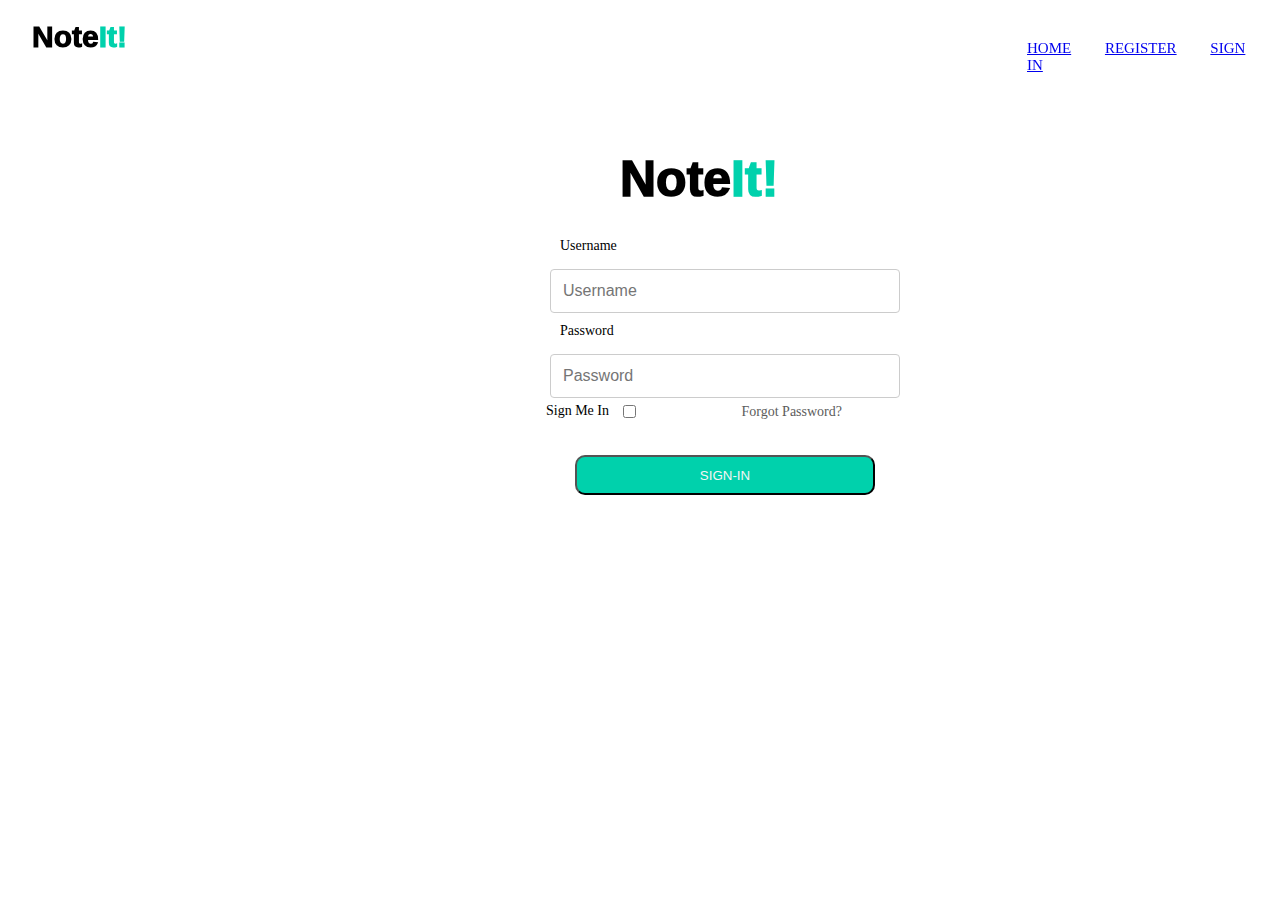
==== index.html @ 84148d97 "first commit" ====
<!DOCTYPE html>
<html lang="en">
<head>
    <meta charset="UTF-8">
    <meta name="viewport" content="width=device-width, initial-scale=1.0">
    <title>Document</title>
    <link rel="stylesheet" href="style.css">
</head>
<body>
    

    <div class="container">
        <div class="logo">
            <h1>Note<span>It!</span></h1>
            <div class="nav">
                <a href="home.html">HOME</a>
                <a href="register">REGISTER</a>
                <a href="start.html">SIGN IN</a>
            </nav>
            </div>
        </div>

       
          
               
                
                    <div class="form">
                        <h2>Note<span>It!</span></h1>
                        <label for="username">Username</label>
                        <input type="text" id="username" placeholder="Username">
            
                        <label for="password">Password</label>
                        <input type="password" id="password" placeholder="Password">
            
                        <div class="checkbox">
                            <input type="checkbox" id="remember">
                            <label for="remember">Sign Me In</label>
                        </div>
            
                        <div class="forgot-password">
                            <a href="#">Forgot Password?</a>
                        </div>
            
                        <div class="button">
                            <button type="submit" class="btn">SIGN-IN</button>
                          </div>
                    </div>
             
        
    </div>
</body>
</html>
---- style.css ----
* {
    margin: 0;
    padding: 0;
    box-sizing: border-box;
    scroll-behavior: smooth;
  }
  
  h1 {
    margin-top: -20px;
    font-family: Arial, Helvetica, sans-serif;
    font-size: 30px;
    font-weight: 1000;
    color: #000;
  }
  
  span {
    color: #00D1AC;
  }
  
  .nav {
    font-weight: 50;
    font-size: 15px;
    margin-left: 150px;
    padding-left: 750px;
  }
  
  .nav a {
    padding-right: 30px;
  }
  .logo {
    position: fixed;
    width: 100%;
    height: 130px;
    top: 0;
    left: 0;
    padding: 2.5rem 2%;
    padding-left: 2.5%;
    
    display: flex;
  }

  .form {
    margin-top: 150px;
    padding-left: 550px;

}
.form input[type="text"],
.form input[type="password"] {
    width: 350px;
    padding: 12px;
    margin: 10px 0;
    border: 1px solid #ccc;
    border-radius: 4px;
    font-size: 16px;
}
.form label {
    font-size: 14px;
    color: #000;
    margin-bottom: 5px;
    display: block;
    text-align: left;
    margin-left: 10px;
}
.form .checkbox {
    display: flex;
    align-items: center;
    justify-content: left;
    margin-left: 10%;
    margin-top: -5px;
}
.form .checkbox input {
    margin-right: -100px;
    margin-top: -5px;

}
.form .forgot-password {
    text-align: right;
    margin-right: 60%;
    margin-top: -20px;
    font-size: 14px;
}
.form .forgot-password a {
    color: #5c5c5c;
    text-decoration: none;
}
.form .forgot-password a:hover {
    text-decoration: underline;
}
  
 .form h2{
    font-family: Arial, Helvetica, sans-serif;
    font-weight: 1000;
    margin-top: 10px;
    margin-bottom: 30px;
    font-weight: 700px;
    font-size: 50px;
    align-items: center;
    margin-left: 70px;


  }
  
  .button .btn {
    width: 300px;
    height: 40px;
    margin-top: 35px;
    background-color: #00D1AC;
    color: whitesmoke;
    margin-left: 25px;
    border-radius: 10px;
    
  }
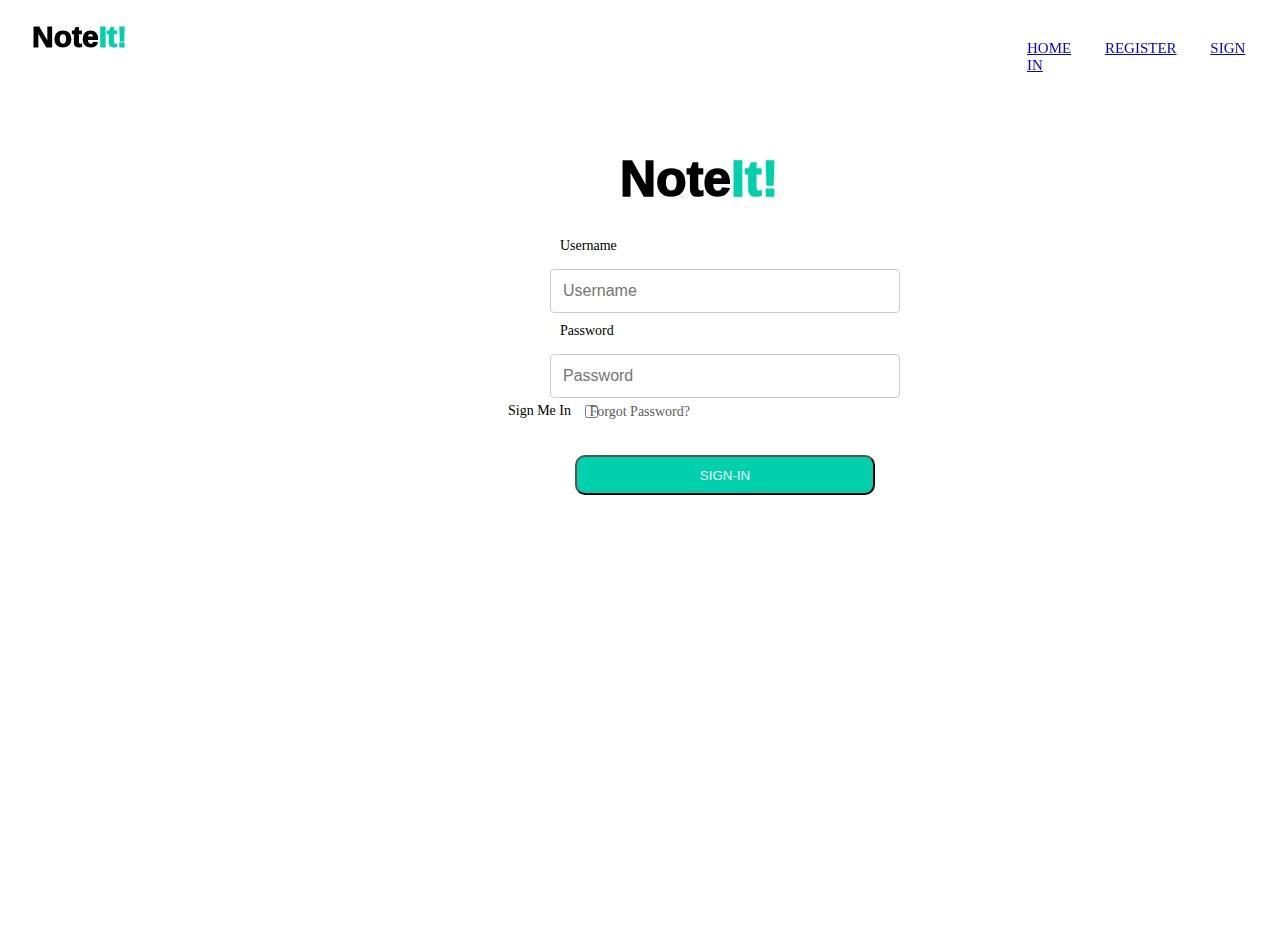
==== commit 76370f21: "2nd commit" ====
--- a/index.html
+++ b/index.html
@@ -8,7 +8,7 @@
 </head>
 <body>
     
-
+    <div class="wrap">
     <div class="container">
         <div class="logo">
             <h1>Note<span>It!</span></h1>
@@ -20,9 +20,6 @@
             </div>
         </div>
 
-       
-          
-               
                 
                     <div class="form">
                         <h2>Note<span>It!</span></h1>
@@ -48,5 +45,6 @@
              
         
     </div>
+</div>
 </body>
 </html>--- a/style.css
+++ b/style.css
@@ -4,6 +4,14 @@
     box-sizing: border-box;
     scroll-behavior: smooth;
   }
+
+  .wrap {
+   
+    width: 120%;
+    height: 950px;
+    display: flex;
+  }
+  
   
   h1 {
     margin-top: -20px;
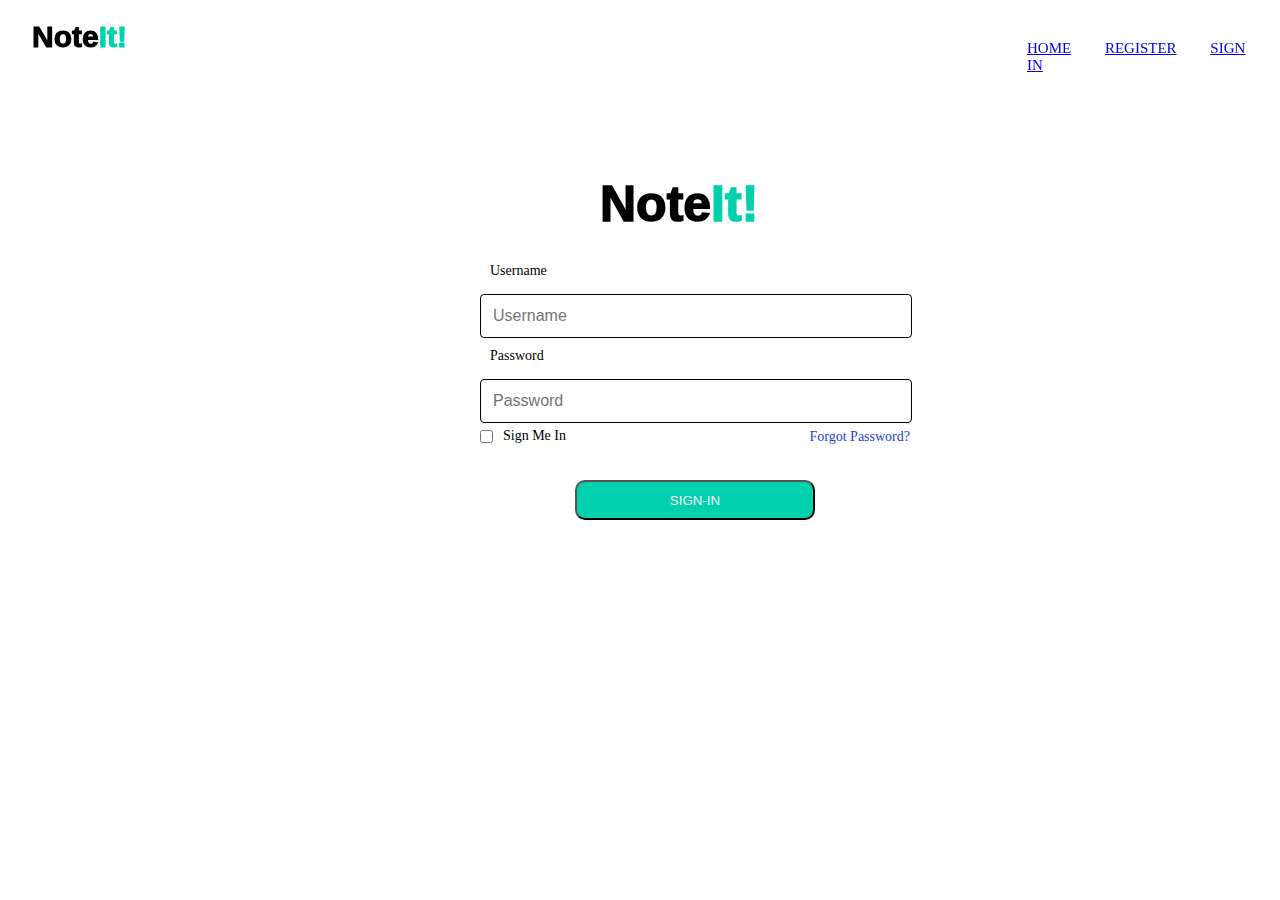
==== commit 40469edf: "12th commit" ====
--- a/index.html
+++ b/index.html
@@ -13,8 +13,8 @@
         <div class="logo">
             <h1>Note<span>It!</span></h1>
             <div class="nav">
-                <a href="home.html">HOME</a>
-                <a href="register">REGISTER</a>
+                <a href="index.html">HOME</a>
+                <a href="register.html">REGISTER</a>
                 <a href="start.html">SIGN IN</a>
             </nav>
             </div>
@@ -39,7 +39,7 @@
                         </div>
             
                         <div class="button">
-                            <button type="submit" class="btn">SIGN-IN</button>
+                            <a href="note.html"><button type="submit" class="btn">SIGN-IN</button>
                           </div>
                     </div>
              
--- a/style.css
+++ b/style.css
@@ -1,123 +1,202 @@
 * {
-    margin: 0;
-    padding: 0;
-    box-sizing: border-box;
-    scroll-behavior: smooth;
-  }
-
-  .wrap {
-   
-    width: 120%;
-    height: 950px;
-    display: flex;
-  }
-  
-  
-  h1 {
-    margin-top: -20px;
-    font-family: Arial, Helvetica, sans-serif;
-    font-size: 30px;
-    font-weight: 1000;
-    color: #000;
-  }
-  
-  span {
-    color: #00D1AC;
-  }
-  
-  .nav {
-    font-weight: 50;
-    font-size: 15px;
-    margin-left: 150px;
-    padding-left: 750px;
-  }
-  
-  .nav a {
-    padding-right: 30px;
-  }
-  .logo {
-    position: fixed;
-    width: 100%;
-    height: 130px;
-    top: 0;
-    left: 0;
-    padding: 2.5rem 2%;
-    padding-left: 2.5%;
-    
-    display: flex;
-  }
-
-  .form {
-    margin-top: 150px;
-    padding-left: 550px;
-
-}
+  margin: 0;
+  padding: 0;
+  box-sizing: border-box;
+  scroll-behavior: smooth;
+}
+
+.wrap {
+  width: 100%; 
+  height: 100vh; 
+}
+
+body {
+  display: flex;
+  height: 100vh;
+  justify-content: center;
+  align-items: center;
+  padding: 10px;
+}
+
+.container {
+  max-width: 700px;
+  width: 100%;
+  background: #fff;
+  padding: 25px 30px;
+  border-radius: 5px;
+  margin: 0 auto; 
+}
+
+h1 {
+  margin-top: -20px;
+  font-family: Arial, Helvetica, sans-serif;
+  font-size: 30px;
+  font-weight: 1000;
+  color: #000;
+}
+
+
+
+span {
+  color: #00d1ac;
+}
+
+.nav {
+  font-weight: 50;
+  font-size: 15px;
+  margin-left: 150px;
+  padding-left: 750px;
+}
+
+.nav a {
+  padding-right: 30px;
+}
+
+.logo {
+  position: fixed;
+  width: 100%;
+  height: 130px;
+  top: 0;
+  left: 0;
+  padding: 2.5rem 2%;
+  padding-left: 2.5%;
+  display: flex;
+}
+
+.form {
+  margin-top: 150px;
+  padding-left: 160px; 
+  max-width: 700px;
+  width: 100%; 
+}
+
 .form input[type="text"],
 .form input[type="password"] {
-    width: 350px;
-    padding: 12px;
-    margin: 10px 0;
-    border: 1px solid #ccc;
-    border-radius: 4px;
-    font-size: 16px;
-}
+  width: 90%; 
+  padding: 12px;
+  margin: 10px 0;
+  border: 1px solid #ccc;
+  border-radius: 4px;
+  font-size: 16px;
+  border: solid 1px;
+  
+}
+
 .form label {
-    font-size: 14px;
-    color: #000;
-    margin-bottom: 5px;
-    display: block;
-    text-align: left;
-    margin-left: 10px;
-}
+  font-size: 14px;
+  color: #000;
+  margin-bottom: 5px;
+  display: block;
+  text-align: left;
+  margin-left: 10px;
+}
+
 .form .checkbox {
+  display: flex;
+  align-items: center;
+  justify-content: left;
+  margin-left: 0; 
+  margin-top: -5px;
+}
+
+.form .checkbox input {
+  margin-right: 0; 
+  margin-top: -5px;
+}
+
+.form .forgot-password {
+  text-align: right;
+  margin-right: 50px; 
+  margin-top: -20px;
+  font-size: 14px;
+}
+
+.form .forgot-password a {
+  color: #223fe4;
+  text-decoration: none;
+}
+
+.form .forgot-password a:hover {
+  text-decoration: underline;
+}
+
+.form h2 {
+  font-family: Arial, Helvetica, sans-serif;
+  font-weight: 1000;
+  margin-top: 10px;
+  margin-bottom: 30px;
+  font-weight: 700px;
+  font-size: 50px;
+  align-items: center;
+  margin-left: 120px; 
+}
+
+.button .btn {
+  width: 50%; 
+  height: 40px;
+  margin-top: 35px;
+  background-color: #00d1ac;
+  color: whitesmoke;
+  margin-left: 95px; 
+  border-radius: 10px;
+}
+
+
+
+@media (max-width: 1200px) {
+  .container {
+    margin: 0 auto;
+    width: 100%;
+  }
+
+  .form {
+    padding: 20px;
+  }
+
+  .form input[type="text"],
+  .form input[type="password"] {
+    width: 100%;
+  }
+
+  .button .btn {
+    width: 100%;
+  }
+}
+
+@media (max-width: 992px) {
+  .container {
+    margin: 0 auto;
+    width: 100%;
+  }
+
+  .form {
+    padding: 15px;
+  }
+
+  .form input[type="text"],
+  .form input[type="password"] {
+    width: 100%;
+  }
+
+  .button .btn {
+    width: 60%;
+    margin-left: 70px;
+  }
+  .form h2{
+    margin-left: 90px;
+  }
+
+  .nav {
+    margin-left: -670px;
     display: flex;
-    align-items: center;
-    justify-content: left;
-    margin-left: 10%;
+    font-size: 15px;
     margin-top: -5px;
-}
-.form .checkbox input {
-    margin-right: -100px;
-    margin-top: -5px;
-
-}
-.form .forgot-password {
-    text-align: right;
-    margin-right: 60%;
-    margin-top: -20px;
-    font-size: 14px;
-}
-.form .forgot-password a {
-    color: #5c5c5c;
-    text-decoration: none;
-}
-.form .forgot-password a:hover {
-    text-decoration: underline;
-}
+    
+  }
+
+  .form .forgot-password a {
+    margin-right: -40px;
+  }
   
- .form h2{
-    font-family: Arial, Helvetica, sans-serif;
-    font-weight: 1000;
-    margin-top: 10px;
-    margin-bottom: 30px;
-    font-weight: 700px;
-    font-size: 50px;
-    align-items: center;
-    margin-left: 70px;
-
-
-  }
-  
-  .button .btn {
-    width: 300px;
-    height: 40px;
-    margin-top: 35px;
-    background-color: #00D1AC;
-    color: whitesmoke;
-    margin-left: 25px;
-    border-radius: 10px;
-    
-  }
-
-
-  +
+}